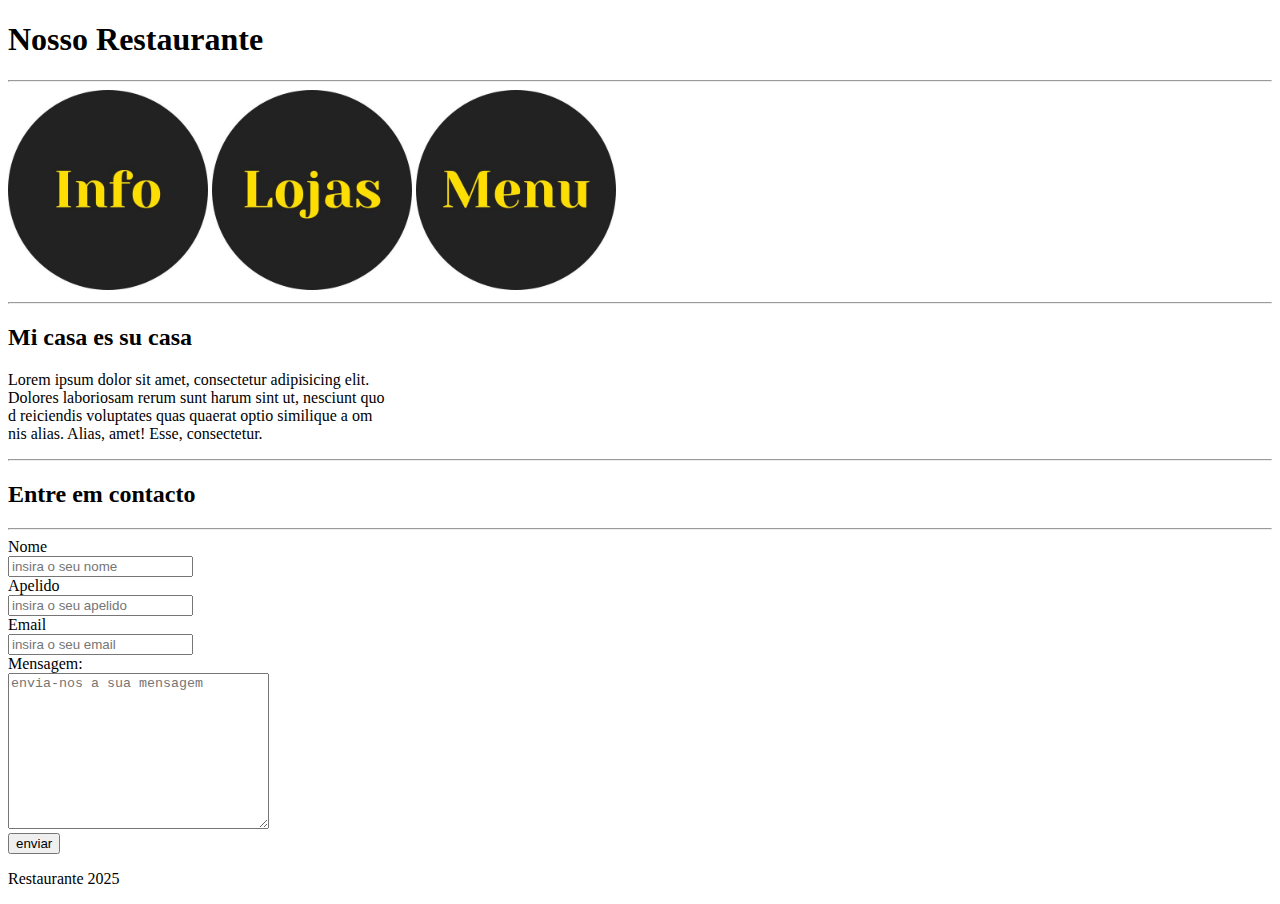
==== index.html @ 2923bb06 "form" ====
<!DOCTYPE html>
<html lang="en">
<head>
    <meta charset="UTF-8">
    <meta name="viewport" content="width=device-width, initial-scale=1.0">
    <title>Restaurante</title>
</head>
<body>
    <h1>Nosso Restaurante</h1>
    <hr>
    <a href="info.html"> <img src="images/info.jpg" alt="informações" width="200"></a>
    <a href="lojas.html"> <img src="images/lojas.jpg" alt="nossas lojas" width="200"></a>
    <a href="menu.html"> <img src="images/menu.jpg" alt="Menu" width="200"></a>
        <hr>
        <h2> Mi casa es su casa </h2>
        <p>Lorem ipsum dolor sit amet, consectetur adipisicing elit.<br>
             Dolores laboriosam rerum sunt harum sint ut, nesciunt quo<br>
             d reiciendis voluptates quas quaerat optio similique a om<br>
             nis alias. Alias, amet! Esse, consectetur.</p>

 <hr>
 <h2>Entre em contacto </h2>
 <hr>
 <form action="https://jhonnatha1.github.io/Exercicio/send.php" 
 method="post">
     <div>
         <label for="fname">Nome</label><br>
         <input type="text" id="fname" name="firstname"
         placeholder="insira o seu nome">
     </div>
     <div>
         <label for="lname">Apelido</label><br>
         <input type="text" id="lname" name="lastname"
         placeholder="insira o seu apelido">
     </div>

     <div>
         <label for="email">Email</label>        <br>
         <input type="text" id="email" name="email"
         placeholder="insira o seu email">
     </div>
     <div>
         <label for="msg">Mensagem:</label>        <br>
         <textarea name="subject"  id="msg" placeholder="envia-nos a sua mensagem "
         cols="30" rows="10"></textarea>
     </div>
     <input type="submit" value="enviar">
     </div>
 </form>
    <footer>
        <p>Restaurante 2025</p>
    </footer>

</body>
</html>
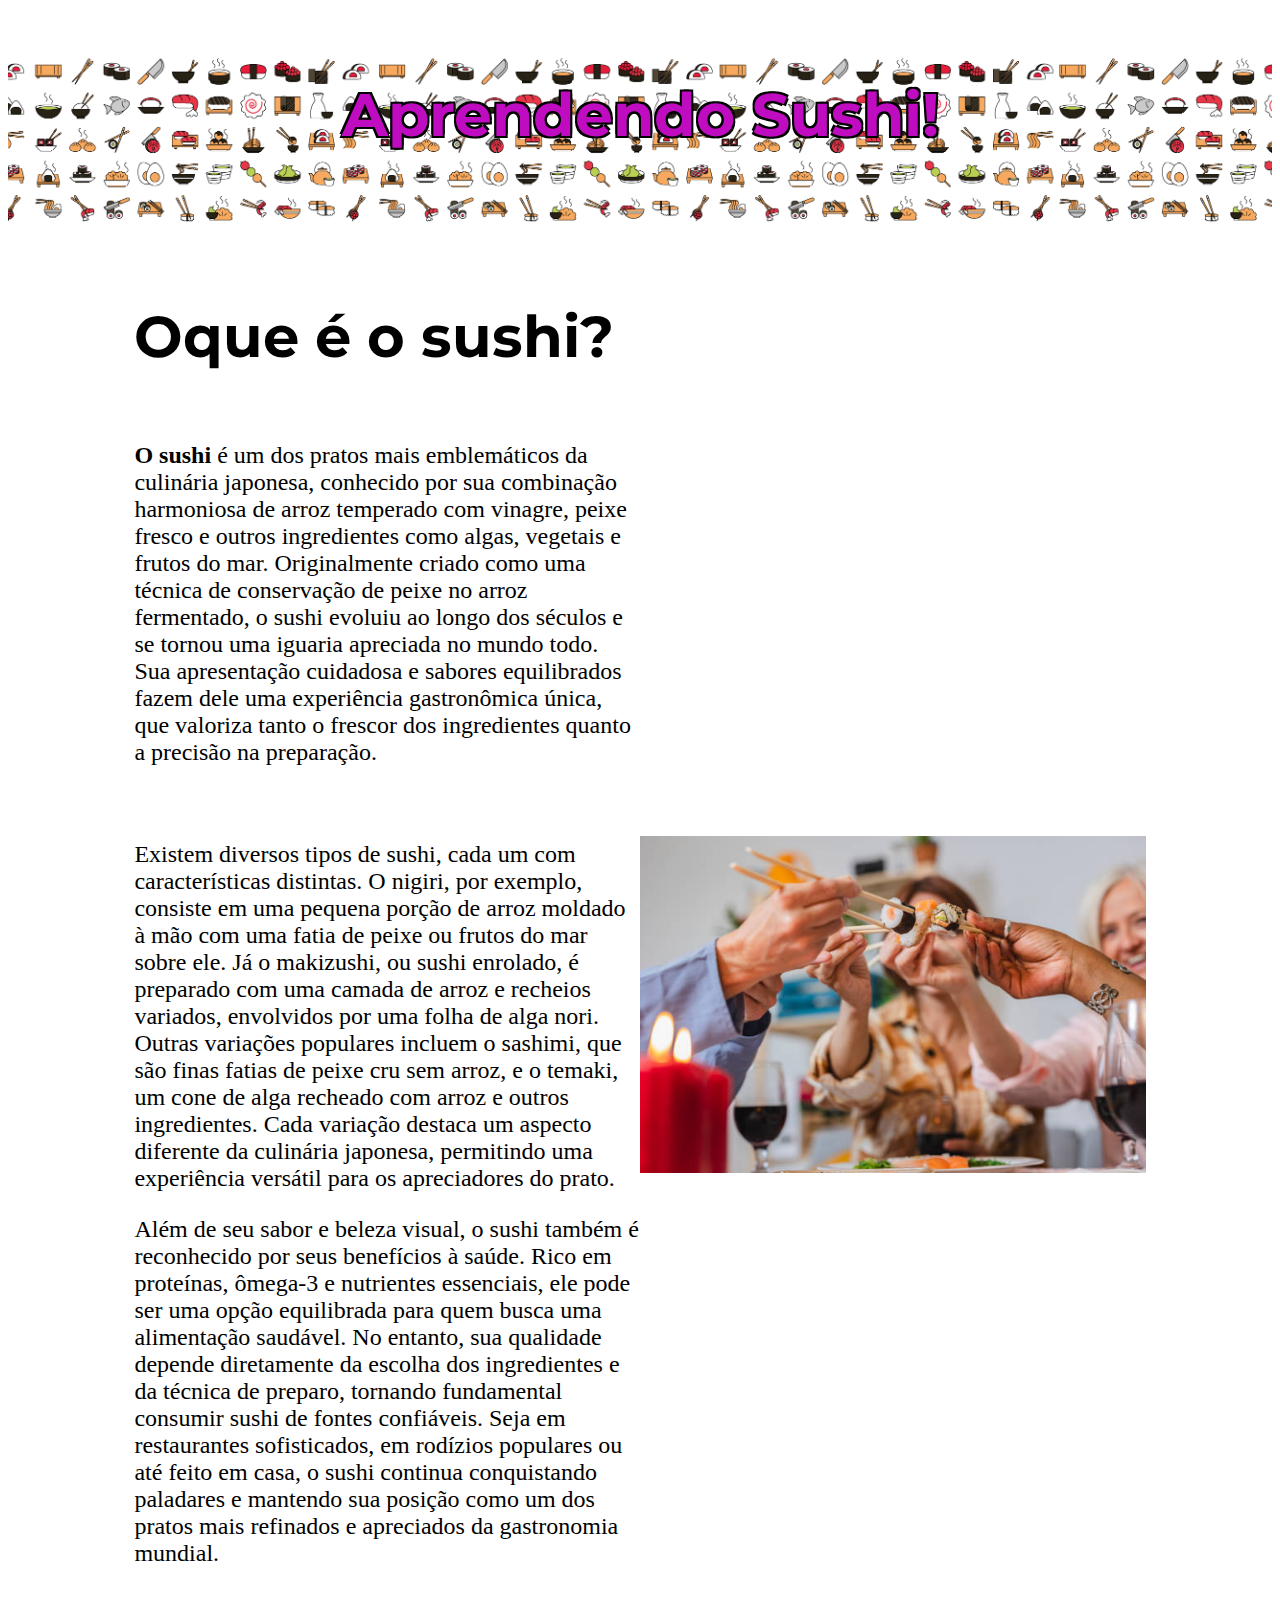
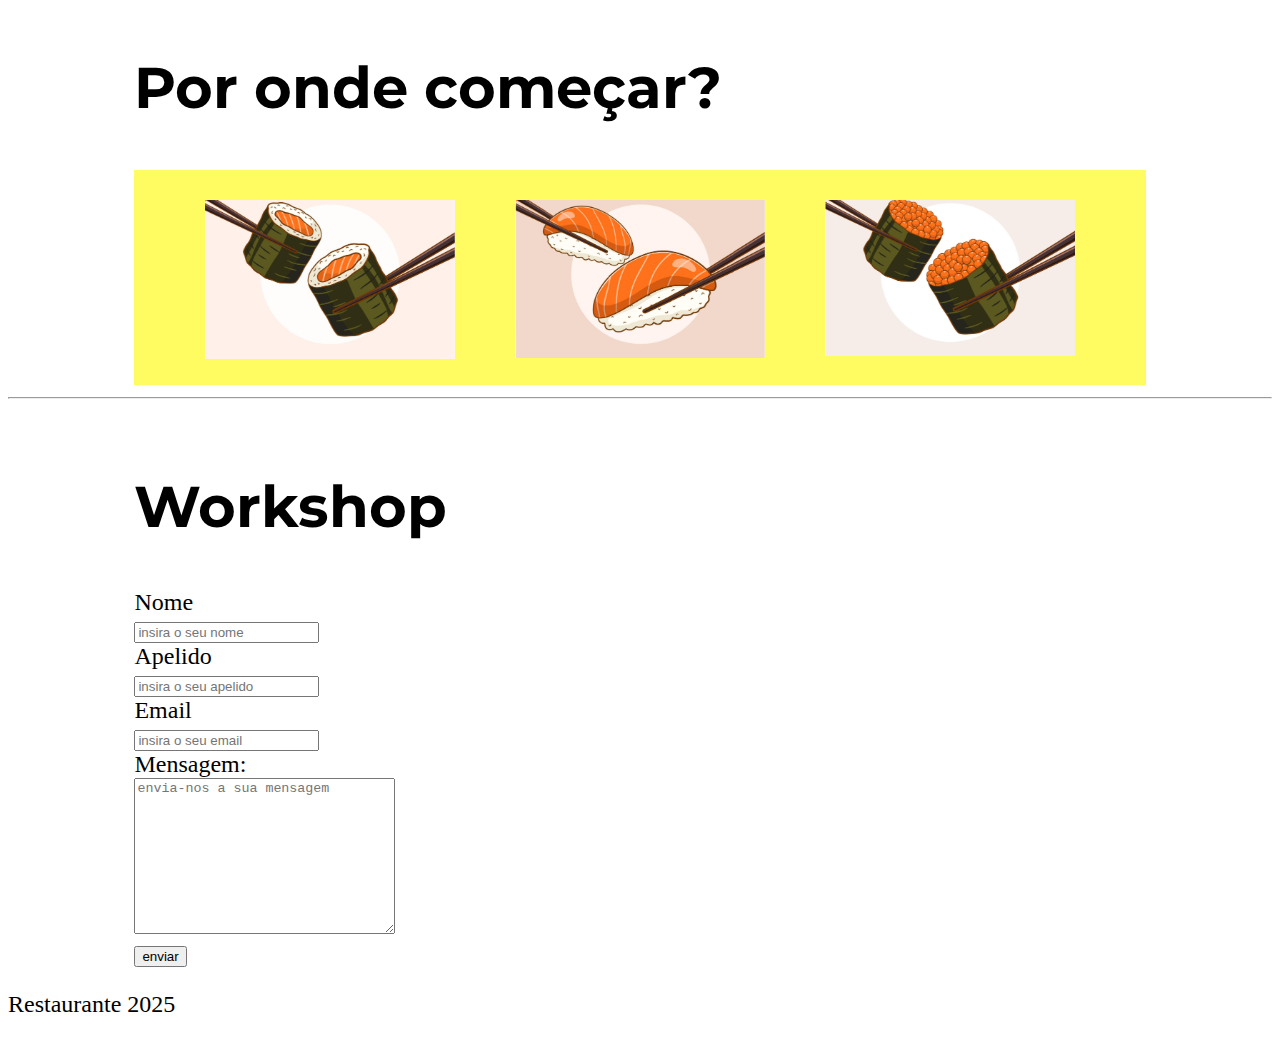
==== commit 34638b2f: "corrido css" ====
--- a/index.html
+++ b/index.html
@@ -4,24 +4,45 @@
     <meta charset="UTF-8">
     <meta name="viewport" content="width=device-width, initial-scale=1.0">
     <title>Restaurante</title>
+<link rel="stylesheet" href="style.css">
 </head>
 <body>
-    <h1>Nosso Restaurante</h1>
-    <hr>
-    <a href="info.html"> <img src="images/info.jpg" alt="informações" width="200"></a>
-    <a href="lojas.html"> <img src="images/lojas.jpg" alt="nossas lojas" width="200"></a>
-    <a href="menu.html"> <img src="images/menu.jpg" alt="Menu" width="200"></a>
-        <hr>
-        <h2> Mi casa es su casa </h2>
-        <p>Lorem ipsum dolor sit amet, consectetur adipisicing elit.<br>
-             Dolores laboriosam rerum sunt harum sint ut, nesciunt quo<br>
-             d reiciendis voluptates quas quaerat optio similique a om<br>
-             nis alias. Alias, amet! Esse, consectetur.</p>
+    <header>
+        <h1>Aprendendo Sushi!</h1>
+</header>
 
+
+<section class="sections">
+        <h2> Oque é o sushi?</h2>
+        <div class="centralizar-img">
+         <div class="info">
+            <p><strong>O sushi </strong>é um dos pratos mais emblemáticos da culinária japonesa, conhecido por sua combinação harmoniosa de arroz temperado com vinagre, peixe fresco e outros ingredientes como algas, vegetais e frutos do mar. Originalmente criado como uma técnica de conservação de peixe no arroz fermentado, o sushi evoluiu ao longo dos séculos e se tornou uma iguaria apreciada no mundo todo. Sua apresentação cuidadosa e sabores equilibrados fazem dele uma experiência gastronômica única, que valoriza tanto o frescor dos ingredientes quanto a precisão na preparação.
+            </p> <br>
+           <p>
+             Existem diversos tipos de sushi, cada um com características distintas. O nigiri, por exemplo, consiste em uma pequena porção de arroz moldado à mão com uma fatia de peixe ou frutos do mar sobre ele. Já o makizushi, ou sushi enrolado, é preparado com uma camada de arroz e recheios variados, envolvidos por uma folha de alga nori. Outras variações populares incluem o sashimi, que são finas fatias de peixe cru sem arroz, e o temaki, um cone de alga recheado com arroz e outros ingredientes. Cada variação destaca um aspecto diferente da culinária japonesa, permitindo uma experiência versátil para os apreciadores do prato.</p>
+
+            <p>Além de seu sabor e beleza visual, o sushi também é reconhecido por seus benefícios à saúde. Rico em proteínas, ômega-3 e nutrientes essenciais, ele pode ser uma opção equilibrada para quem busca uma alimentação saudável. No entanto, sua qualidade depende diretamente da escolha dos ingredientes e da técnica de preparo, tornando fundamental consumir sushi de fontes confiáveis. Seja em restaurantes sofisticados, em rodízios populares ou até feito em casa, o sushi continua conquistando paladares e mantendo sua posição como um dos pratos mais refinados e apreciados da gastronomia mundial.
+
+            </p>
+        </div>
+          <div class="imagem">
+             <img src="images/pessoas-sushi.jpg" alt="pessoas comendo sushi">
+          </div>
+    </div>
+</section>  
+  <section class="sections">
+  <h2>Por onde começar?</h2>
+    <div class="hero">
+    <a href="hosomaki.html"> <img src="images/hosomaki.png" alt="Hosomaki" ></a>
+    <a href="sake.html"> <img src="images/sake.png" alt="Niguiri Sake" ></a>
+    <a href="ikura.html"> <img src="images/ikura.png" alt="Ikura" ></a>
+    </div>
+</section>
  <hr>
- <h2>Entre em contacto </h2>
- <hr>
- <form action="https://jhonnatha1.github.io/Exercicio/send.php" 
+    
+<section class="sections"> 
+ <h2>Workshop </h2>
+ <form action="https://joaogoncalves.net/teste-email/sendmail/send.php" 
  method="post">
      <div>
          <label for="fname">Nome</label><br>
@@ -47,6 +68,7 @@
      <input type="submit" value="enviar">
      </div>
  </form>
+</section>
     <footer>
         <p>Restaurante 2025</p>
     </footer>
--- a/style.css
+++ b/style.css
@@ -0,0 +1,88 @@
+
+@import url('https://fonts.googleapis.com/css2?family=Montserrat:ital,wght@0,100..900;1,100..900&display=swap');
+
+body {
+    font-size: 1.5rem;
+
+}
+
+header {
+    text-align: center;
+    background-image: url('images/img_header.png');
+    background-size: cover;
+    background-position: center;
+    height: 200px; /* Ajuste a altura conforme necessário */
+}
+header h1 {
+    padding-top: 3%;
+    text-shadow: 
+    -2px -2px 0 black,  
+    2px -2px 0 black,
+   -2px  2px 0 black,
+    2px  2px 0 black; 
+}
+.hero {
+    background-color: rgb(255, 252, 98);
+    display: flex;
+    flex-wrap: wrap;
+    justify-content: center;
+    gap: 20px;
+}
+.hero img {
+    margin: 20px;
+    margin-top: 30px;
+    width: 250px;
+    transition: transform 0.3s ease-in-out;
+}
+.hero a img:hover {
+    transform: scale(1.1);
+}
+h1 {
+    font-family: "Montserrat", serif;
+    font-size: 2.5em;
+    color: rgb(192, 12, 192);
+
+}
+h2 {
+    font-size: 2.4em;
+    font-family: "Montserrat", serif;
+}
+p { 
+    font-size:1.0em;
+
+}
+
+
+.sections {
+    padding-top: 1%;
+    width: 80%;
+    margin: 0 auto; 
+}
+
+
+.centralizar-img {
+    display: flex;
+    align-items: center; 
+    justify-content: space-between; 
+}
+.info {
+    
+    max-width: 50%;
+    text-align: left;
+
+}
+.imagem {
+    width: 50%;
+    display: flex;
+    justify-content: center;
+}
+.imagem img {
+    max-width: 100%;
+    height: auto;
+}
+
+
+.nav {
+    padding-top: 5%;
+    text-align: center;
+}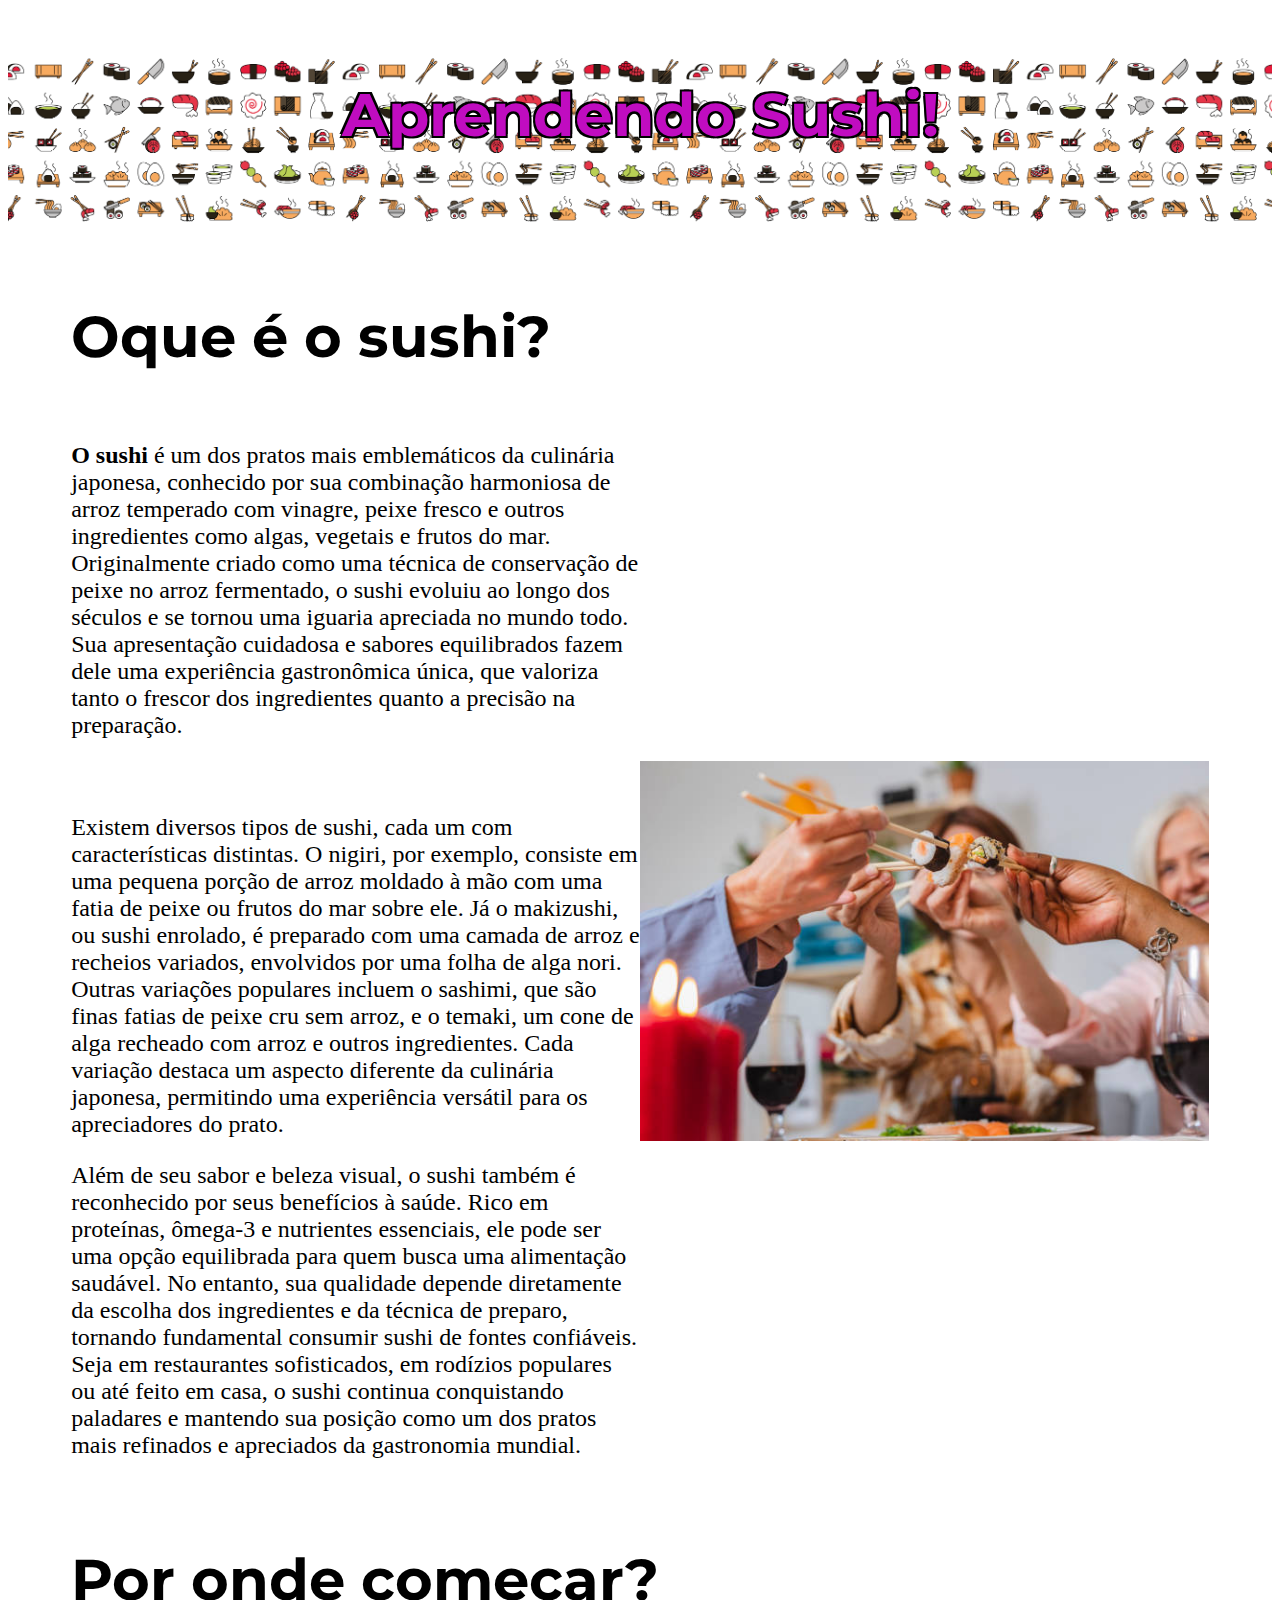
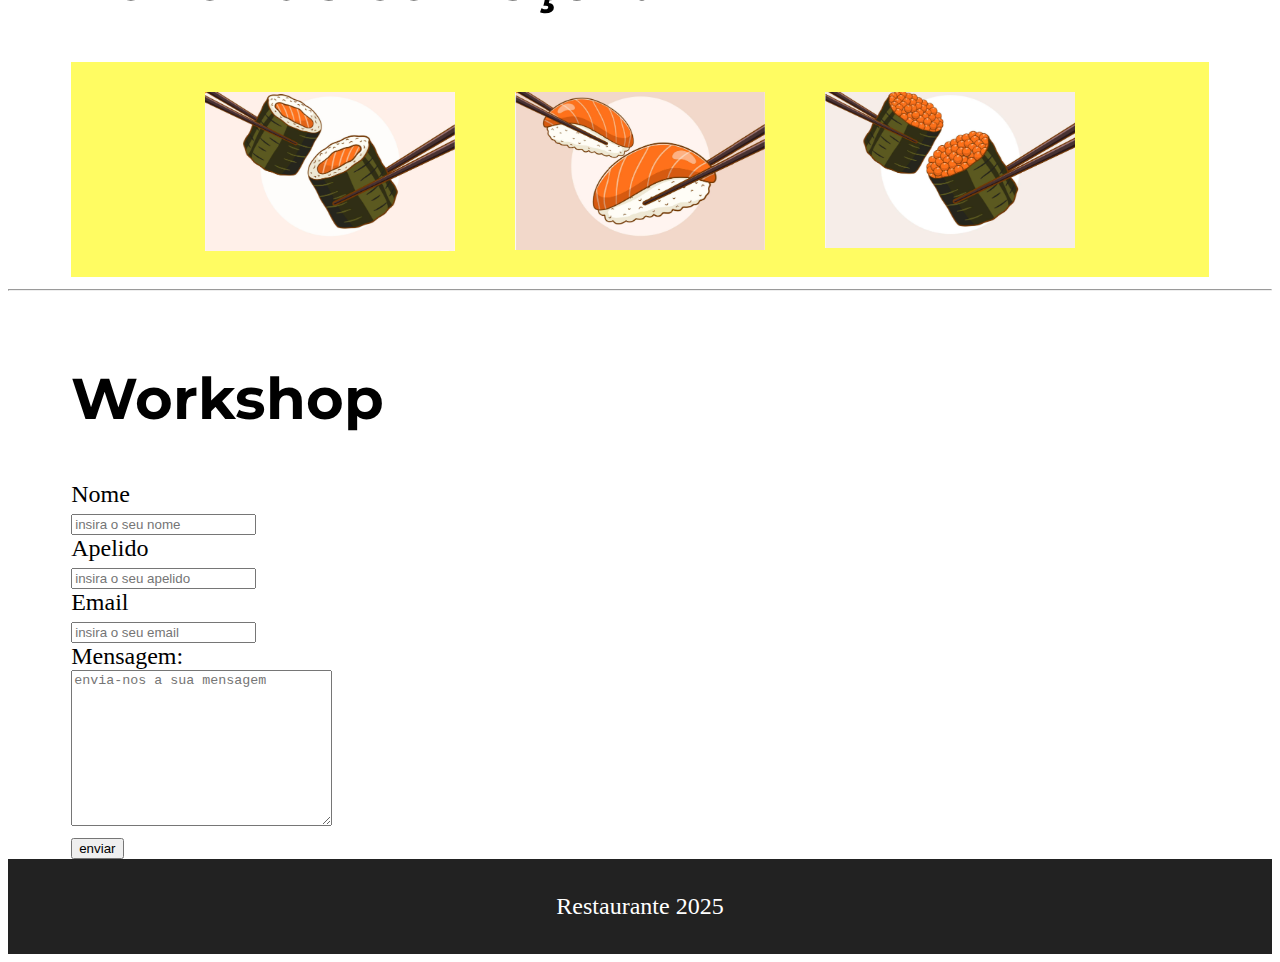
==== commit 3cb89187: "atualizado" ====
--- a/index.html
+++ b/index.html
@@ -3,11 +3,11 @@
 <head>
     <meta charset="UTF-8">
     <meta name="viewport" content="width=device-width, initial-scale=1.0">
-    <title>Restaurante</title>
+    <title>Aprendendo sushi</title>
 <link rel="stylesheet" href="style.css">
 </head>
 <body>
-    <header>
+<header>
         <h1>Aprendendo Sushi!</h1>
 </header>
 
--- a/style.css
+++ b/style.css
@@ -16,7 +16,7 @@
 header h1 {
     padding-top: 3%;
     text-shadow: 
-    -2px -2px 0 black,  
+   -2px -2px 0 black,  
     2px -2px 0 black,
    -2px  2px 0 black,
     2px  2px 0 black; 
@@ -28,6 +28,19 @@
     justify-content: center;
     gap: 20px;
 }
+a:link {
+    text-decoration: none;
+}
+a:visited{
+    color: rgb(29, 40, 190);
+}
+a:hover {
+    background-color: rgb(237, 255, 71);
+}
+a:active {
+   color: green;
+}
+
 .hero img {
     margin: 20px;
     margin-top: 30px;
@@ -55,7 +68,7 @@
 
 .sections {
     padding-top: 1%;
-    width: 80%;
+    width: 90%;
     margin: 0 auto; 
 }
 
@@ -85,4 +98,11 @@
 .nav {
     padding-top: 5%;
     text-align: center;
+}
+
+footer {
+    text-align: center;
+    background-color: #222;
+    color: white;
+    padding: 10px;
 }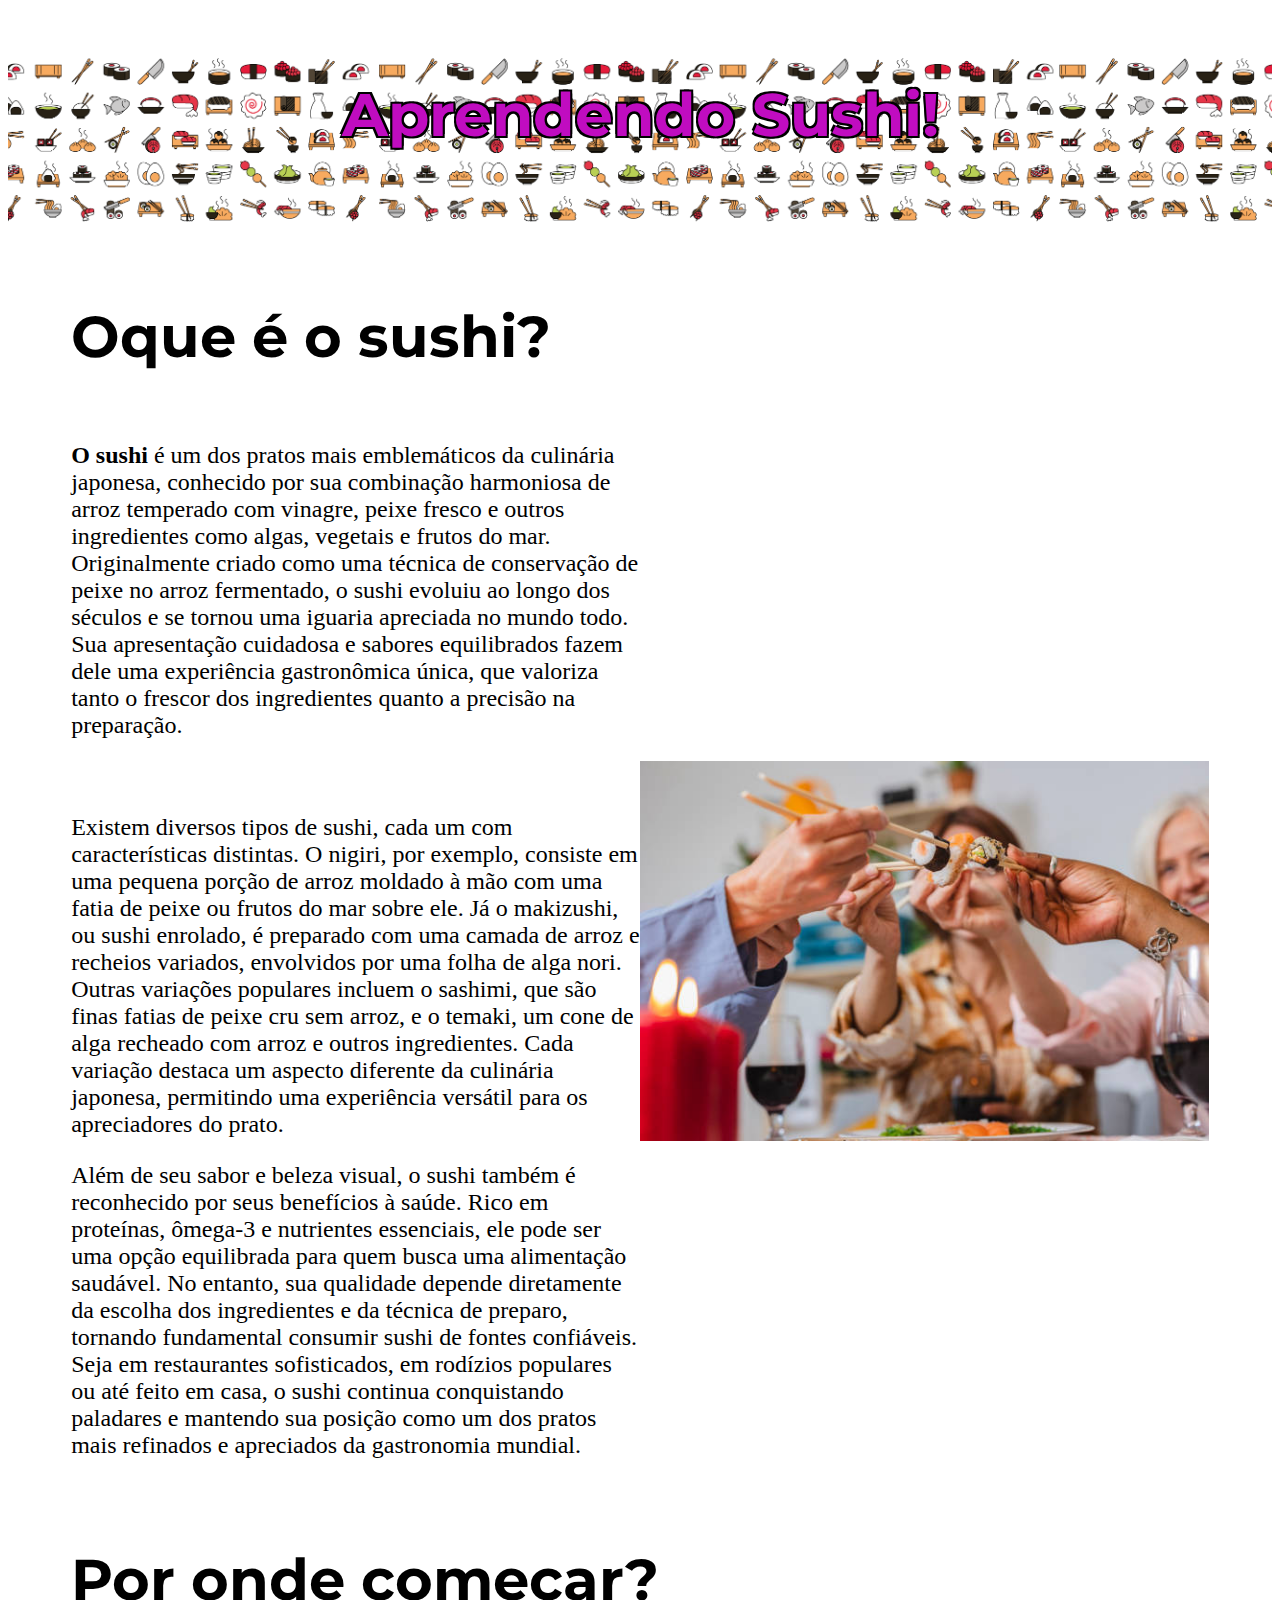
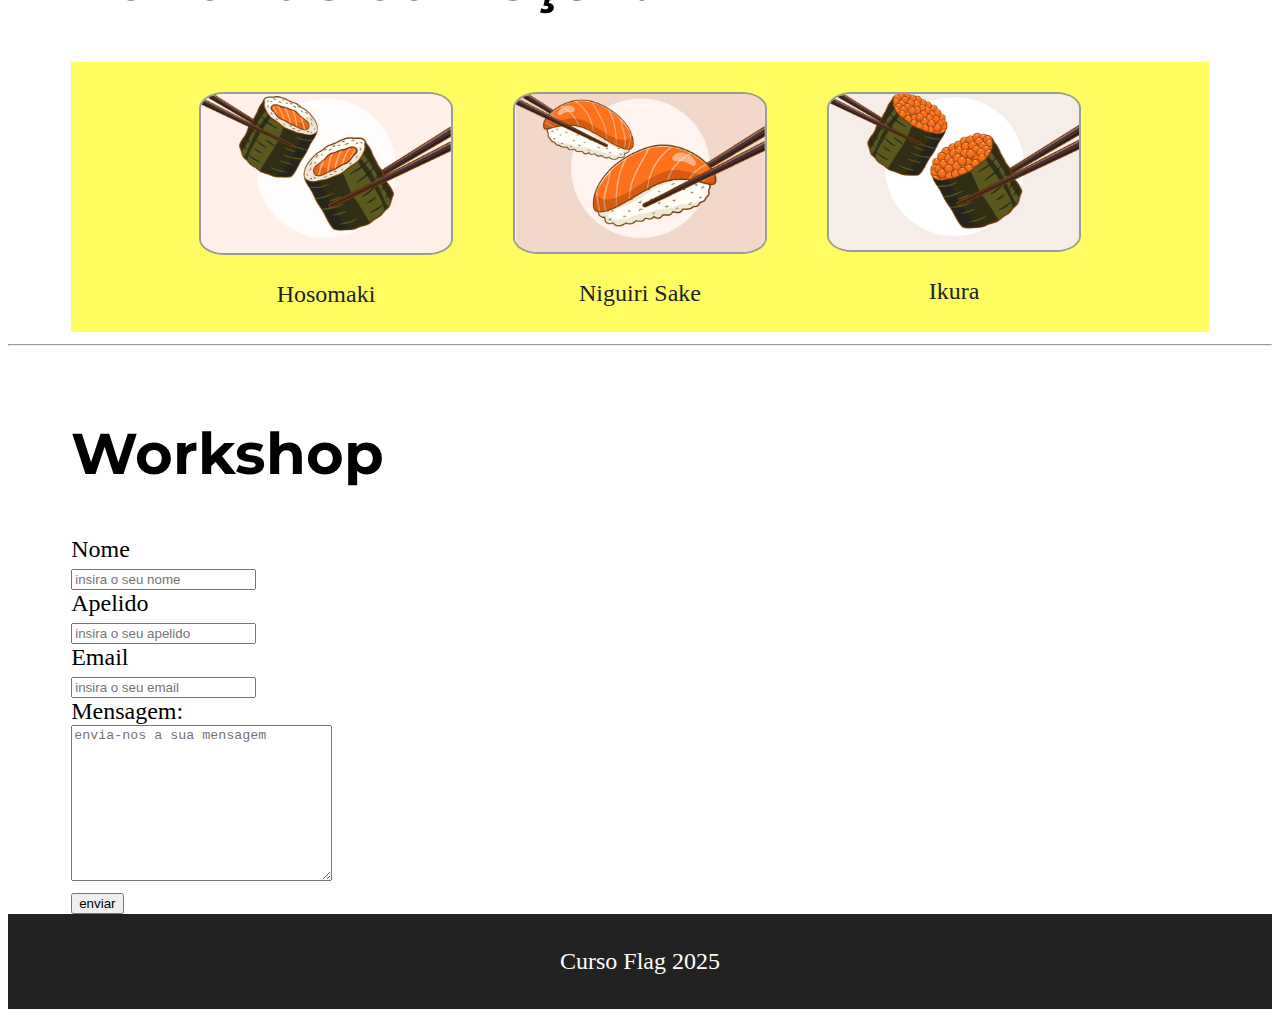
==== commit 9c3277d9: "adicionado borda em icons" ====
--- a/index.html
+++ b/index.html
@@ -33,10 +33,11 @@
   <section class="sections">
   <h2>Por onde começar?</h2>
     <div class="hero">
-    <a href="hosomaki.html"> <img src="images/hosomaki.png" alt="Hosomaki" ></a>
-    <a href="sake.html"> <img src="images/sake.png" alt="Niguiri Sake" ></a>
-    <a href="ikura.html"> <img src="images/ikura.png" alt="Ikura" ></a>
+    <a href="hosomaki.html"> <img src="images/hosomaki.png" alt="Hosomaki"><p>Hosomaki</p> </a>
+    <a href="sake.html"> <img src="images/sake.png" alt="Niguiri Sake"><p>Niguiri Sake</p> </a>
+    <a href="ikura.html"> <img src="images/ikura.png" alt="Ikura"><p>Ikura</p> </a>
     </div>
+    
 </section>
  <hr>
     
@@ -70,7 +71,7 @@
  </form>
 </section>
     <footer>
-        <p>Restaurante 2025</p>
+        <p>Curso Flag 2025</p>
     </footer>
 
 </body>
--- a/style.css
+++ b/style.css
@@ -35,7 +35,7 @@
     color: rgb(29, 40, 190);
 }
 a:hover {
-    background-color: rgb(237, 255, 71);
+    background-color: rgb(255, 252, 98);
 }
 a:active {
    color: green;
@@ -49,6 +49,17 @@
 }
 .hero a img:hover {
     transform: scale(1.1);
+    border:2px solid rgb(54, 56, 143);
+}
+
+a img {
+    border-radius: 10%;
+    border:2px solid rgb(155, 155, 155);
+}
+a p {
+    text-align: center;
+    margin-top: auto;
+    color: #222;
 }
 h1 {
     font-family: "Montserrat", serif;
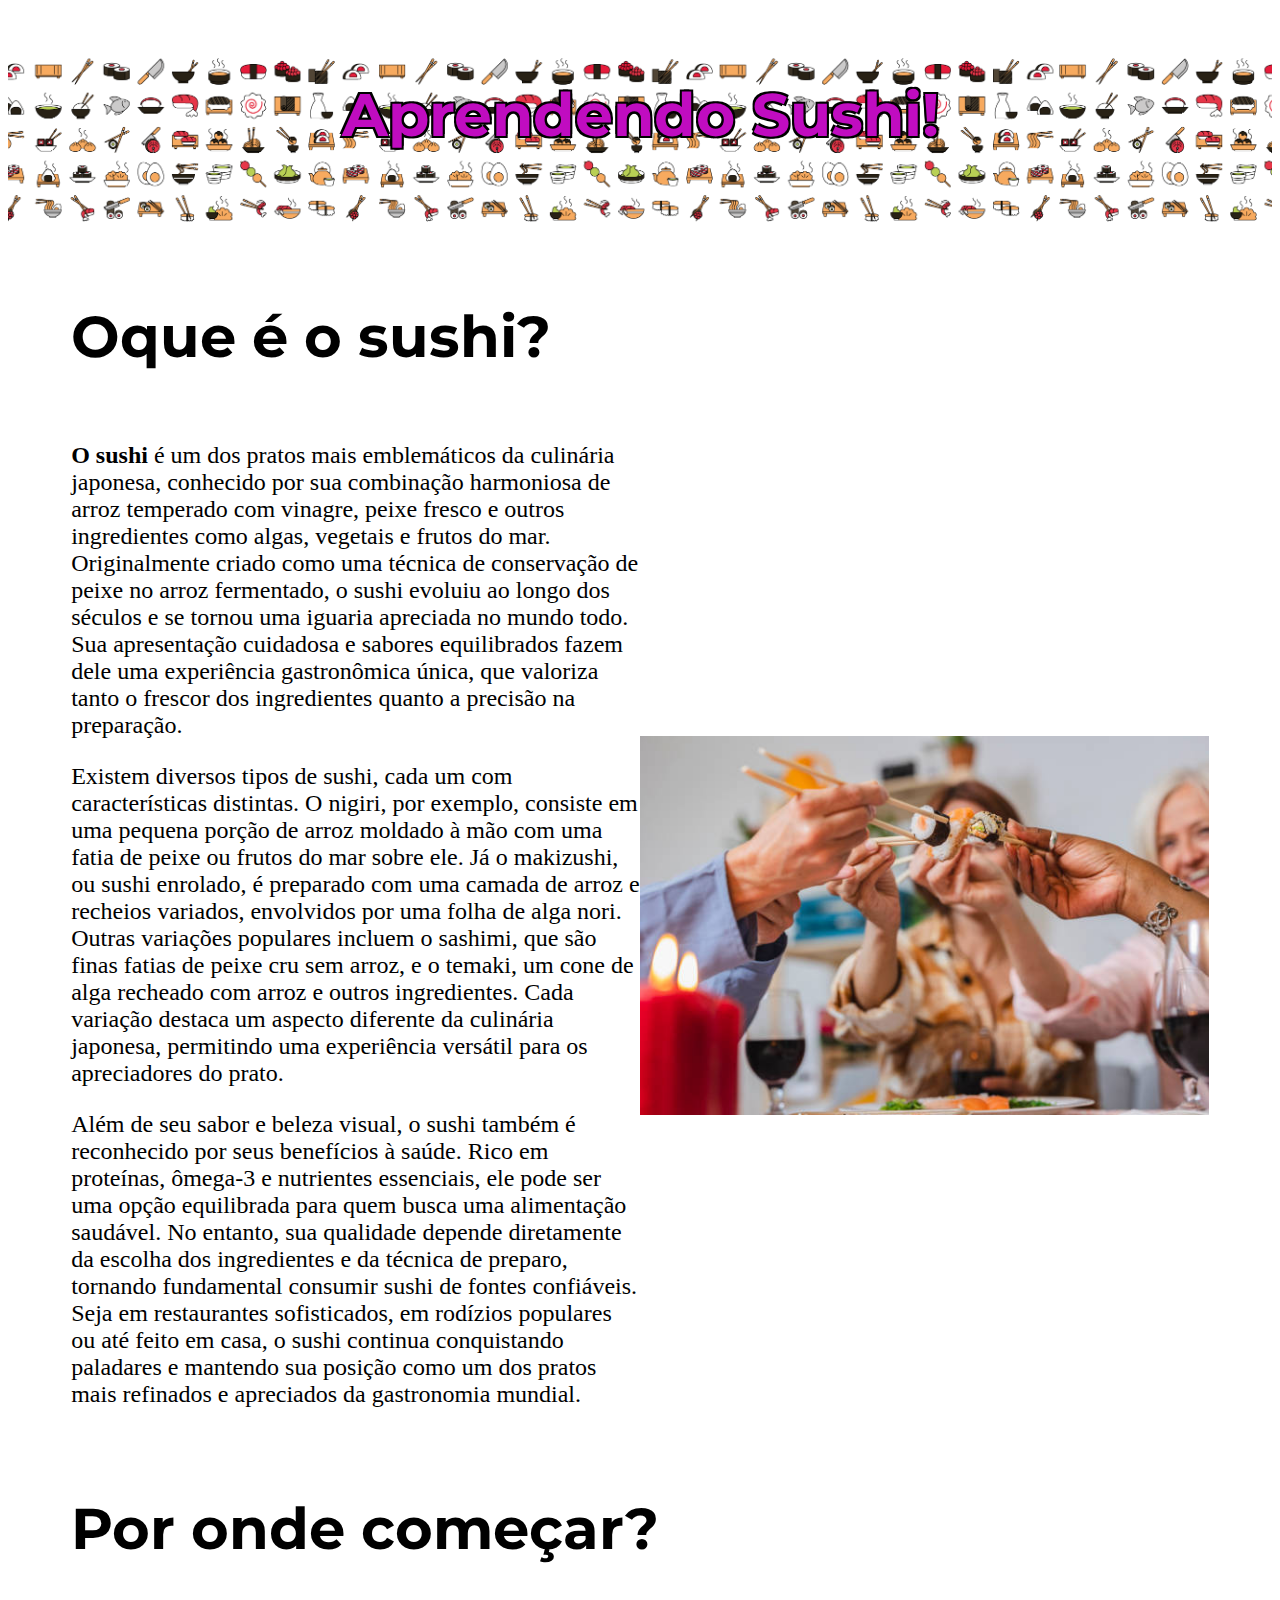
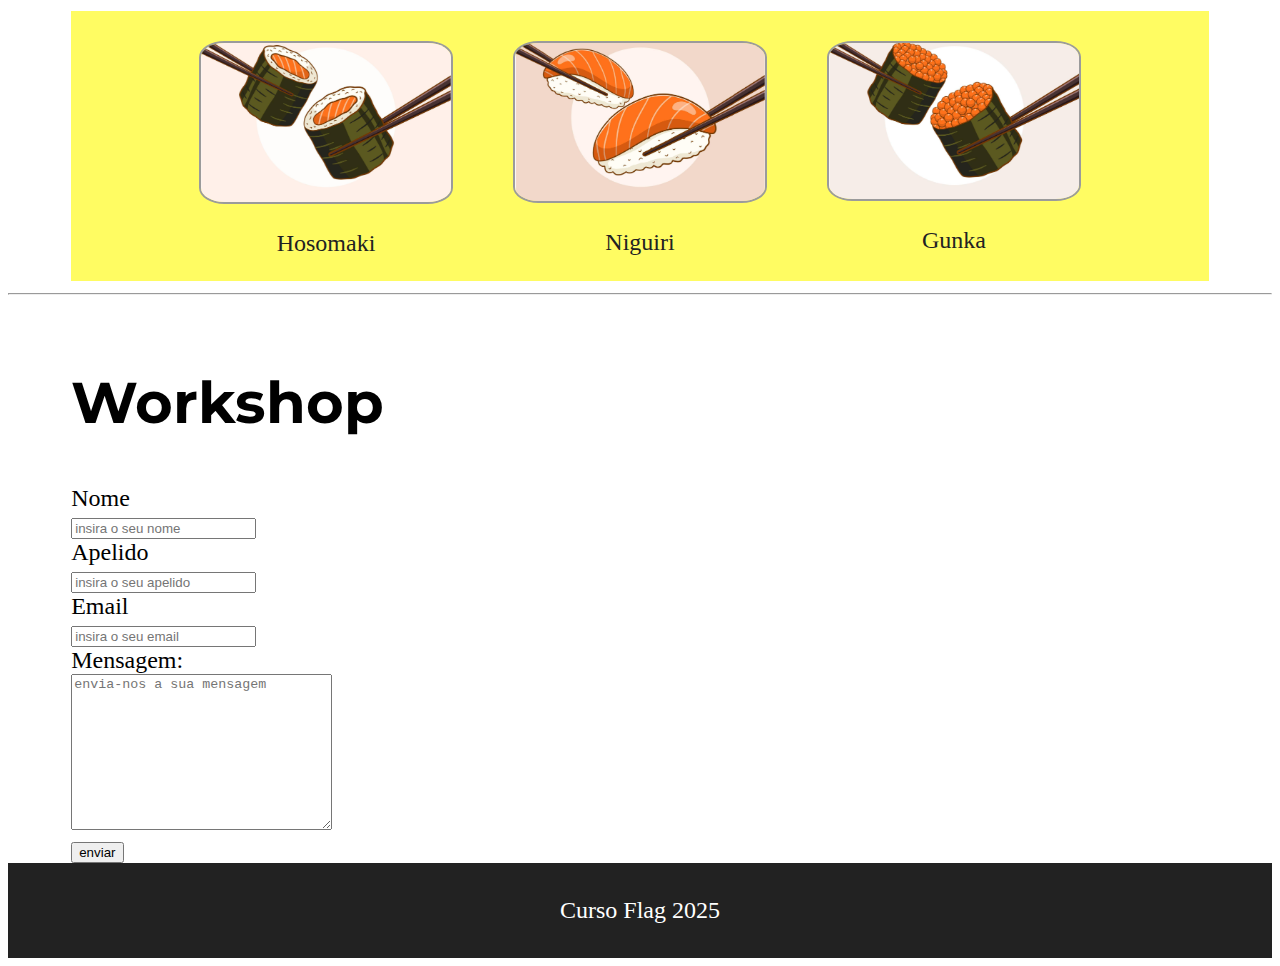
==== commit 074c40c9: "adicionado borda em icons" ====
--- a/index.html
+++ b/index.html
@@ -17,7 +17,7 @@
         <div class="centralizar-img">
          <div class="info">
             <p><strong>O sushi </strong>é um dos pratos mais emblemáticos da culinária japonesa, conhecido por sua combinação harmoniosa de arroz temperado com vinagre, peixe fresco e outros ingredientes como algas, vegetais e frutos do mar. Originalmente criado como uma técnica de conservação de peixe no arroz fermentado, o sushi evoluiu ao longo dos séculos e se tornou uma iguaria apreciada no mundo todo. Sua apresentação cuidadosa e sabores equilibrados fazem dele uma experiência gastronômica única, que valoriza tanto o frescor dos ingredientes quanto a precisão na preparação.
-            </p> <br>
+            </p> 
            <p>
              Existem diversos tipos de sushi, cada um com características distintas. O nigiri, por exemplo, consiste em uma pequena porção de arroz moldado à mão com uma fatia de peixe ou frutos do mar sobre ele. Já o makizushi, ou sushi enrolado, é preparado com uma camada de arroz e recheios variados, envolvidos por uma folha de alga nori. Outras variações populares incluem o sashimi, que são finas fatias de peixe cru sem arroz, e o temaki, um cone de alga recheado com arroz e outros ingredientes. Cada variação destaca um aspecto diferente da culinária japonesa, permitindo uma experiência versátil para os apreciadores do prato.</p>
 
@@ -34,8 +34,8 @@
   <h2>Por onde começar?</h2>
     <div class="hero">
     <a href="hosomaki.html"> <img src="images/hosomaki.png" alt="Hosomaki"><p>Hosomaki</p> </a>
-    <a href="sake.html"> <img src="images/sake.png" alt="Niguiri Sake"><p>Niguiri Sake</p> </a>
-    <a href="ikura.html"> <img src="images/ikura.png" alt="Ikura"><p>Ikura</p> </a>
+    <a href="sake.html"> <img src="images/sake.png" alt="Niguiri Sake"><p>Niguiri</p> </a>
+    <a href="ikura.html"> <img src="images/ikura.png" alt="Ikura"><p>Gunka</p> </a>
     </div>
     
 </section>
